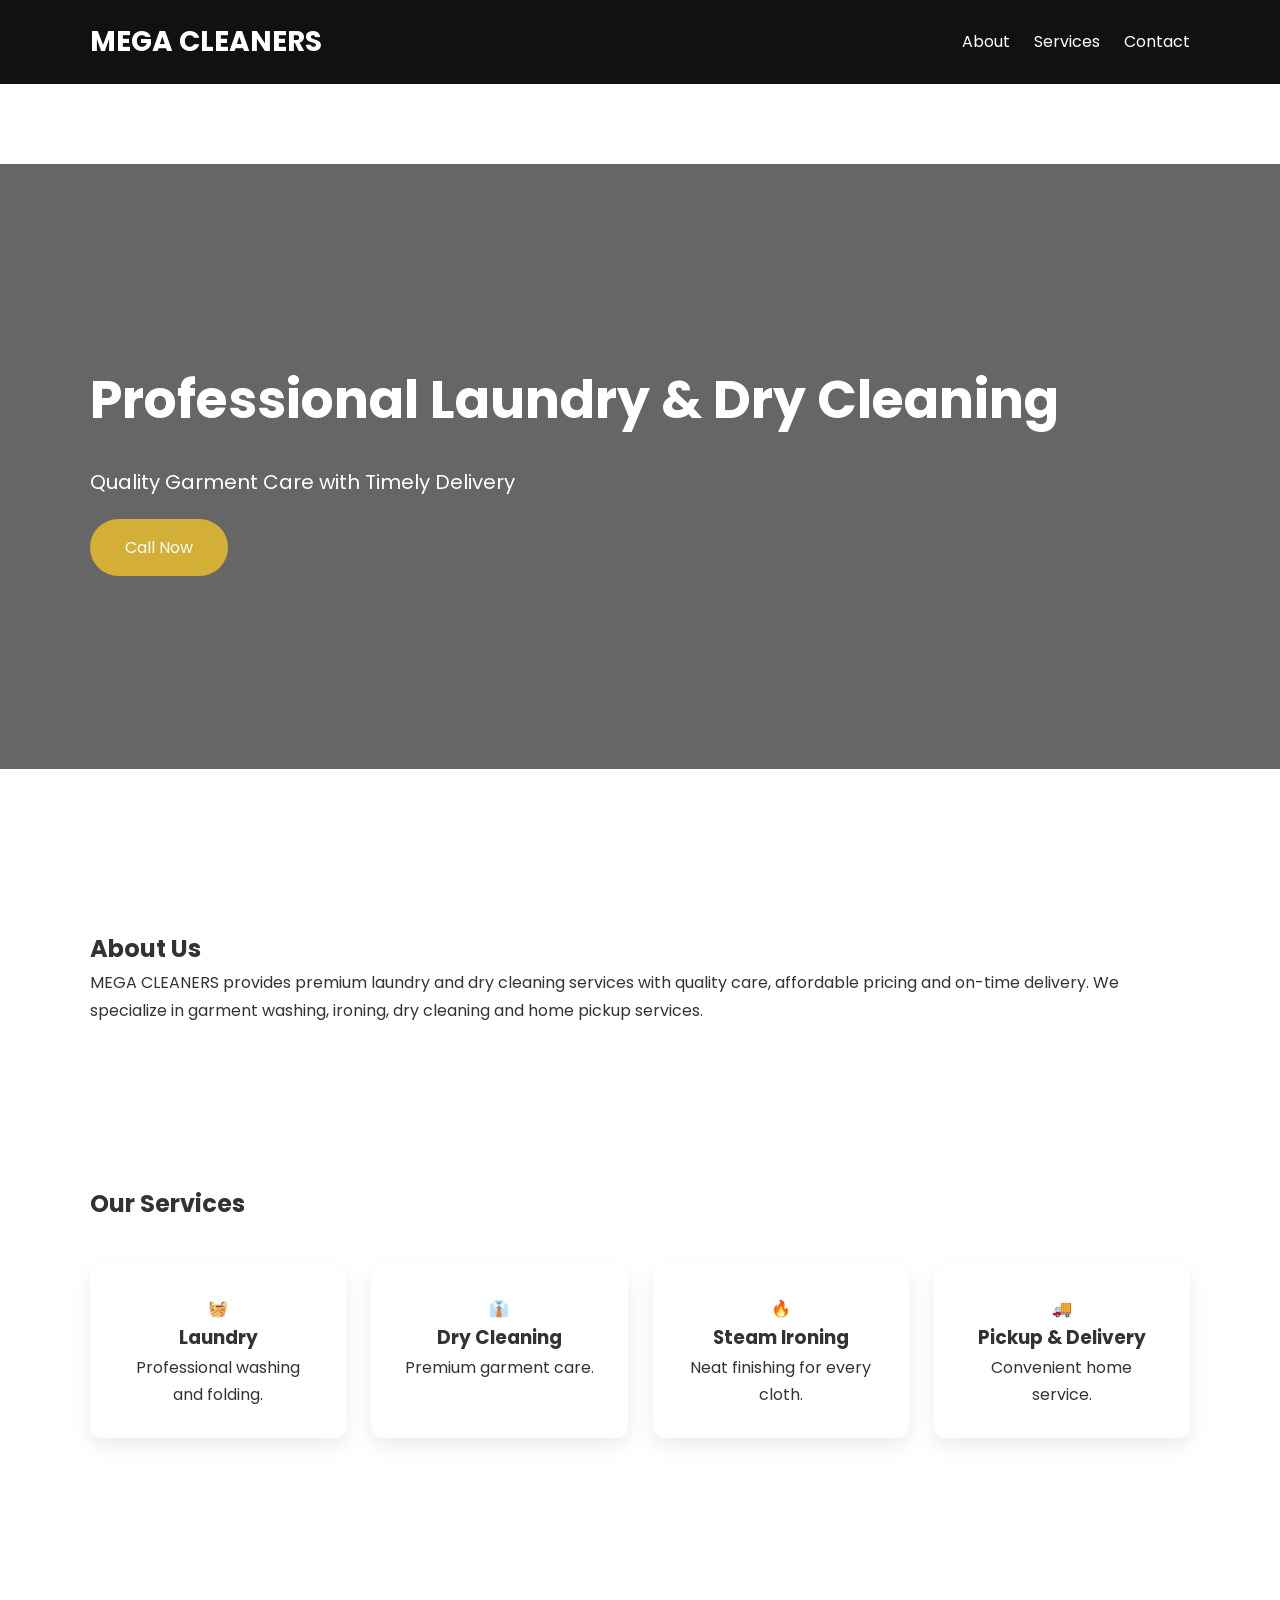
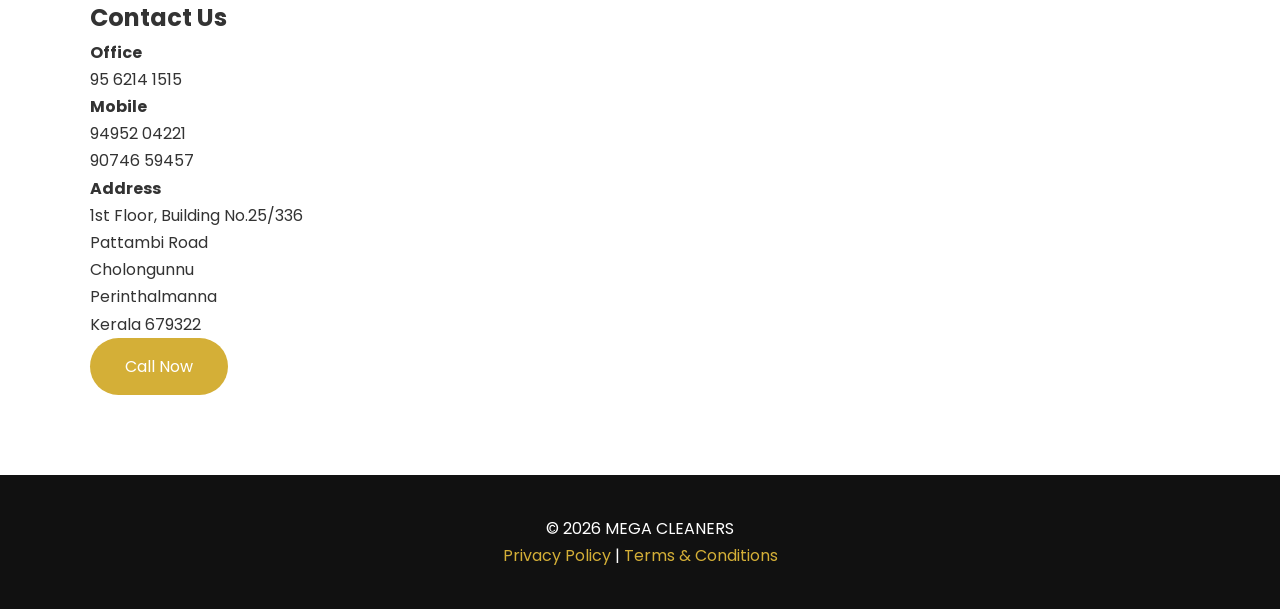
==== index.html @ 9e82a459 "initial commit" ====
<!DOCTYPE html>
<html lang="en">
<head>
<meta charset="UTF-8">
<meta name="viewport" content="width=device-width, initial-scale=1.0">

<title>MEGA CLEANERS | Laundry & Dry Cleaning</title>

<meta name="description" content="Professional Laundry and Dry Cleaning Services in Perinthalmanna, Kerala.">

<link rel="stylesheet" href="style.css">

<link rel="preconnect" href="https://fonts.googleapis.com">
<link href="https://fonts.googleapis.com/css2?family=Poppins:wght@300;400;500;600;700&display=swap" rel="stylesheet">

</head>

<body>

<header>

<div class="container nav">

<div class="logo">
MEGA CLEANERS
</div>

<nav>

<a href="#about">About</a>

<a href="#services">Services</a>

<a href="#contact">Contact</a>

</nav>

</div>

</header>

<section class="hero">

<div class="overlay">

<div class="container">

<h1>Professional Laundry & Dry Cleaning</h1>

<p>
Quality Garment Care with Timely Delivery
</p>

<a href="tel:+919495204221" class="btn">
Call Now
</a>

</div>

</div>

</section>

<section id="about">

<div class="container">

<h2>About Us</h2>

<p>

MEGA CLEANERS provides premium laundry and dry cleaning services with quality care, affordable pricing and on-time delivery.

We specialize in garment washing, ironing, dry cleaning and home pickup services.

</p>

</div>

</section>

<section id="services">

<div class="container">

<h2>Our Services</h2>

<div class="cards">

<div class="card">
🧺
<h3>Laundry</h3>
<p>Professional washing and folding.</p>
</div>

<div class="card">
👔
<h3>Dry Cleaning</h3>
<p>Premium garment care.</p>
</div>

<div class="card">
🔥
<h3>Steam Ironing</h3>
<p>Neat finishing for every cloth.</p>
</div>

<div class="card">
🚚
<h3>Pickup & Delivery</h3>
<p>Convenient home service.</p>
</div>

</div>

</div>

</section>

<section id="contact">

<div class="container">

<h2>Contact Us</h2>

<p>

<b>Office</b><br>

95 6214 1515

</p>

<p>

<b>Mobile</b><br>

94952 04221<br>
90746 59457

</p>

<p>

<b>Address</b><br>

1st Floor, Building No.25/336<br>

Pattambi Road<br>

Cholongunnu<br>

Perinthalmanna<br>

Kerala 679322

</p>

<a class="btn" href="tel:+919495204221">
Call Now
</a>

</div>

</section>

<footer>

<div class="container">

<p>

© 2026 MEGA CLEANERS

</p>

<p>

<a href="privacy.html">Privacy Policy</a>

|

<a href="terms.html">Terms & Conditions</a>

</p>

</div>

</footer>

<script src="script.js"></script>

</body>

</html>
---- style.css ----
*{
margin:0;
padding:0;
box-sizing:border-box;
}

body{

font-family:Poppins,sans-serif;

line-height:1.7;

color:#333;

}

header{

background:#111;

padding:18px;

}

.nav{

display:flex;

justify-content:space-between;

align-items:center;

}

.container{

width:90%;

max-width:1100px;

margin:auto;

}

.logo{

font-size:28px;

font-weight:700;

color:#fff;

}

nav a{

margin-left:20px;

color:#fff;

text-decoration:none;

}

.hero{

height:85vh;

background:url('assets/hero.jpg') center/cover;

}

.overlay{

background:rgba(0,0,0,.6);

height:100%;

display:flex;

align-items:center;

}

.hero h1{

font-size:52px;

color:white;

}

.hero p{

font-size:20px;

color:white;

margin:20px 0;

}

.btn{

background:#D4AF37;

padding:15px 35px;

color:white;

text-decoration:none;

border-radius:40px;

display:inline-block;

}

section{

padding:80px 0;

}

.cards{

display:grid;

grid-template-columns:repeat(auto-fit,minmax(220px,1fr));

gap:25px;

margin-top:40px;

}

.card{

background:#fff;

padding:30px;

border-radius:12px;

box-shadow:0 8px 20px rgba(0,0,0,.08);

text-align:center;

}

footer{

background:#111;

color:white;

padding:40px;

text-align:center;

}

footer a{

color:#D4AF37;

text-decoration:none;

}*{
margin:0;
padding:0;
box-sizing:border-box;
}

body{

font-family:Poppins,sans-serif;

line-height:1.7;

color:#333;

}

header{

background:#111;

padding:18px;

}

.nav{

display:flex;

justify-content:space-between;

align-items:center;

}

.container{

width:90%;

max-width:1100px;

margin:auto;

}

.logo{

font-size:28px;

font-weight:700;

color:#fff;

}

nav a{

margin-left:20px;

color:#fff;

text-decoration:none;

}

.hero{

height:85vh;

background:url('assets/hero.jpg') center/cover;

}

.overlay{

background:rgba(0,0,0,.6);

height:100%;

display:flex;

align-items:center;

}

.hero h1{

font-size:52px;

color:white;

}

.hero p{

font-size:20px;

color:white;

margin:20px 0;

}

.btn{

background:#D4AF37;

padding:15px 35px;

color:white;

text-decoration:none;

border-radius:40px;

display:inline-block;

}

section{

padding:80px 0;

}

.cards{

display:grid;

grid-template-columns:repeat(auto-fit,minmax(220px,1fr));

gap:25px;

margin-top:40px;

}

.card{

background:#fff;

padding:30px;

border-radius:12px;

box-shadow:0 8px 20px rgba(0,0,0,.08);

text-align:center;

}

footer{

background:#111;

color:white;

padding:40px;

text-align:center;

}

footer a{

color:#D4AF37;

text-decoration:none;

}
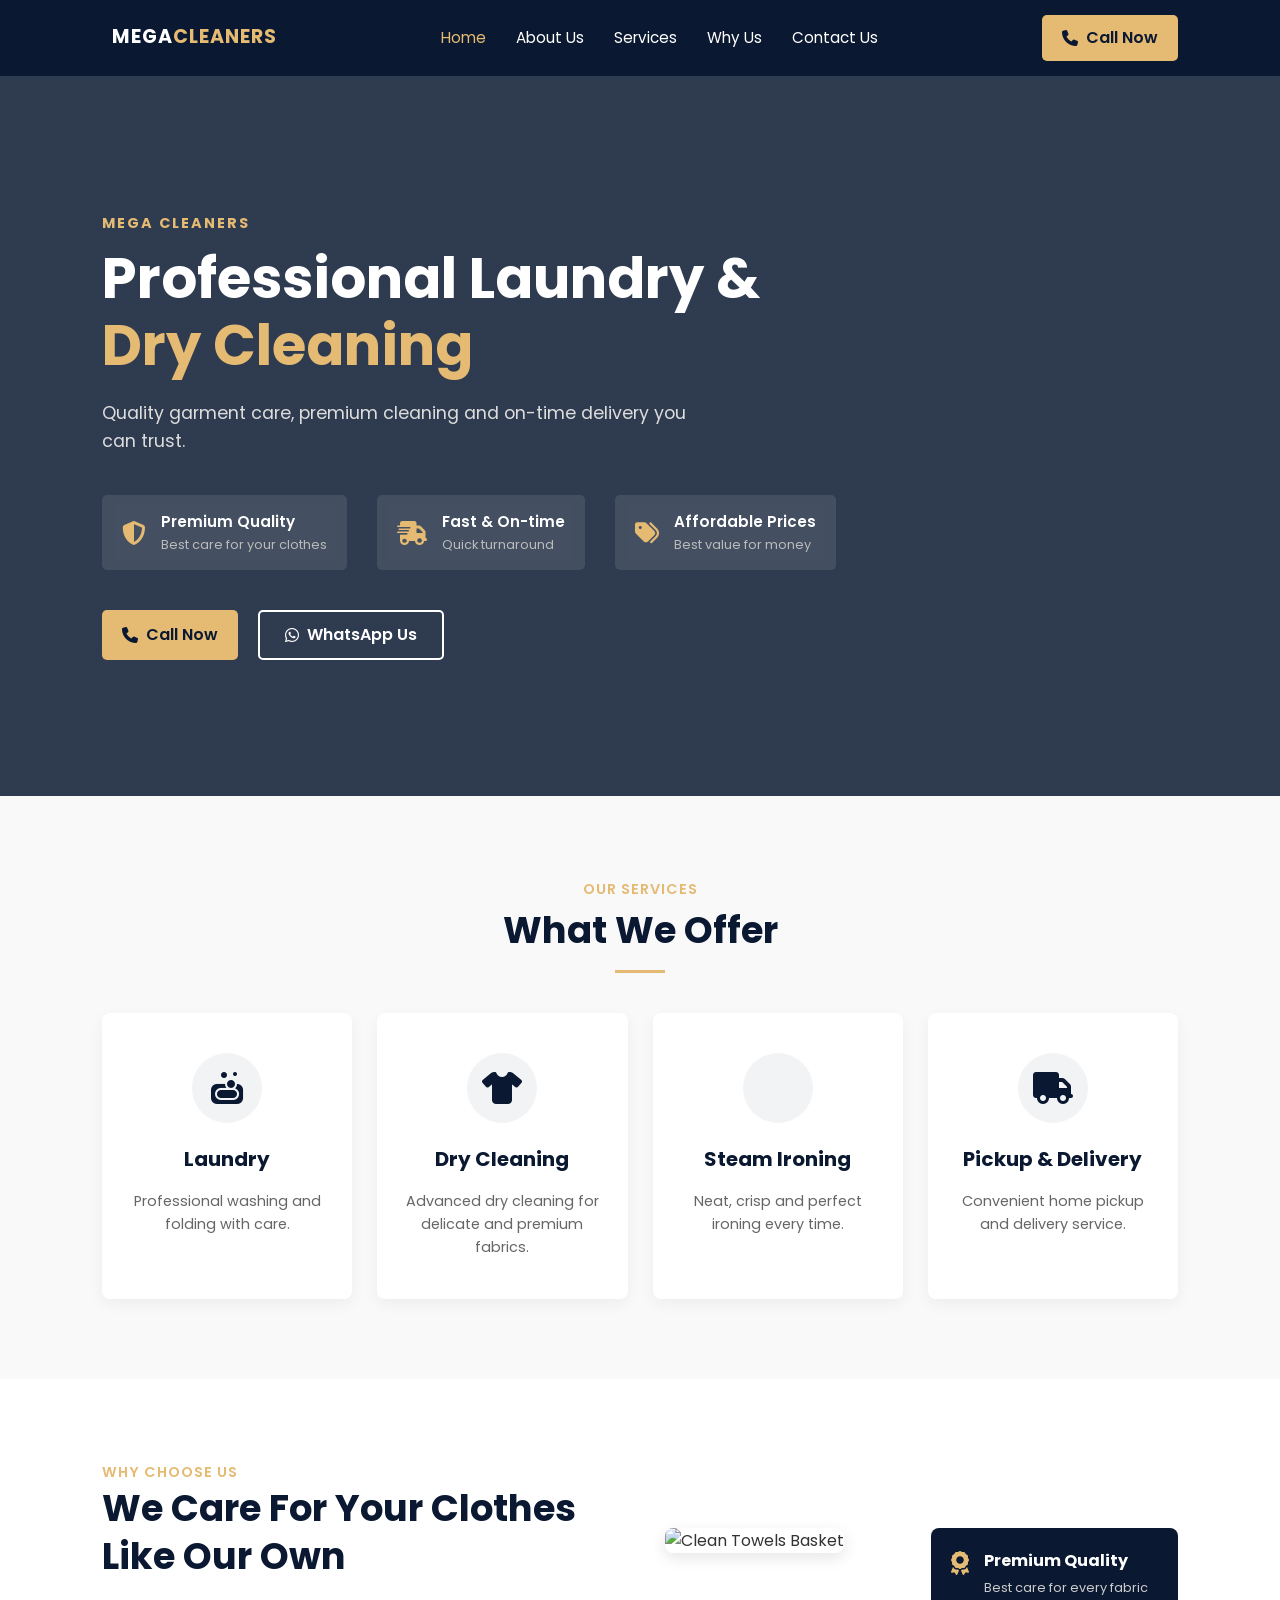
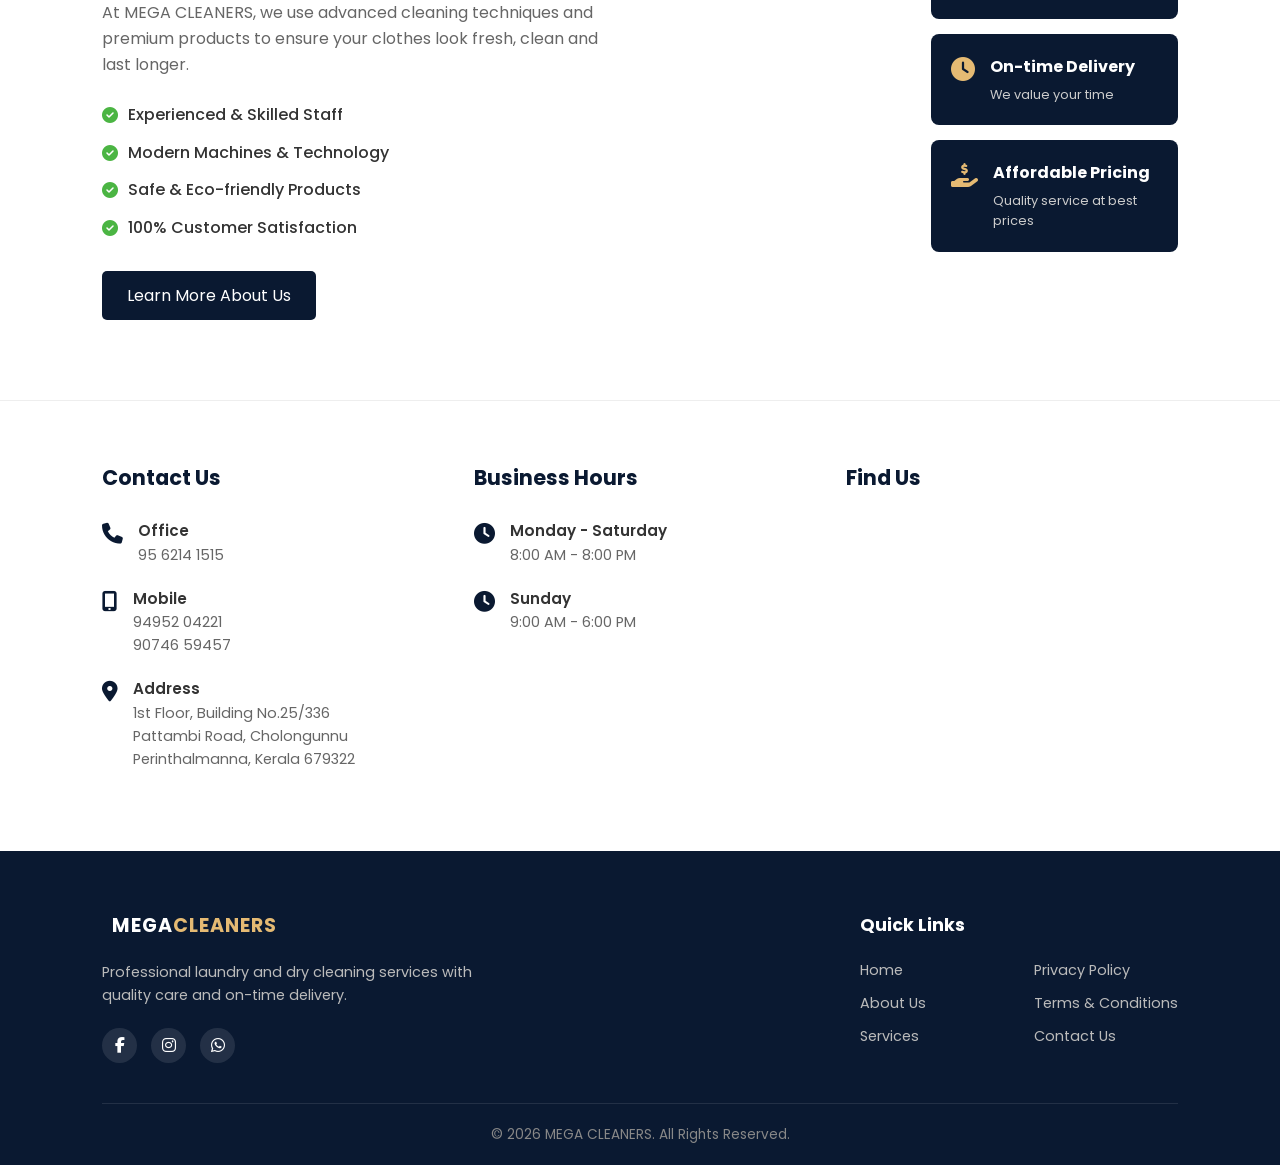
==== commit 83478816: "Update index.html" ====
--- a/index.html
+++ b/index.html
@@ -1,195 +1,742 @@
 <!DOCTYPE html>
 <html lang="en">
 <head>
-<meta charset="UTF-8">
-<meta name="viewport" content="width=device-width, initial-scale=1.0">
-
-<title>MEGA CLEANERS | Laundry & Dry Cleaning</title>
-
-<meta name="description" content="Professional Laundry and Dry Cleaning Services in Perinthalmanna, Kerala.">
-
-<link rel="stylesheet" href="style.css">
-
-<link rel="preconnect" href="https://fonts.googleapis.com">
-<link href="https://fonts.googleapis.com/css2?family=Poppins:wght@300;400;500;600;700&display=swap" rel="stylesheet">
-
+    <meta charset="UTF-8">
+    <meta name="viewport" content="width=device-width, initial-scale=1.0">
+    <title>MEGA CLEANERS - Professional Laundry & Dry Cleaning</title>
+    <link rel="stylesheet" href="https://cdnjs.cloudflare.com/ajax/libs/font-awesome/6.4.0/css/all.min.css">
+    <link href="https://fonts.googleapis.com/css2?family=Poppins:wght@300;400;600;700&display=swap" rel="stylesheet">
+    
+    <style>
+        /* --- CSS Reset & Variables --- */
+        * {
+            margin: 0;
+            padding: 0;
+            box-sizing: border-box;
+            font-family: 'Poppins', sans-serif;
+        }
+
+        :root {
+            --primary-blue: #0A1931;
+            --accent-gold: #E5BA73;
+            --accent-gold-hover: #cfa560;
+            --text-dark: #333333;
+            --text-light: #666666;
+            --bg-light: #F9F9F9;
+            --white: #FFFFFF;
+        }
+
+        body {
+            color: var(--text-dark);
+            background-color: var(--white);
+            line-height: 1.6;
+        }
+
+        a {
+            text-decoration: none;
+            color: inherit;
+        }
+
+        /* --- Header / Navigation --- */
+        header {
+            background-color: var(--primary-blue);
+            display: flex;
+            justify-content: space-between;
+            align-items: center;
+            padding: 15px 8%;
+            position: sticky;
+            top: 0;
+            z-index: 1000;
+        }
+
+        .logo {
+            display: flex;
+            align-items: center;
+            color: var(--white);
+            font-weight: 700;
+            font-size: 1.2rem;
+            letter-spacing: 1px;
+        }
+
+        .logo i {
+            font-size: 2rem;
+            color: var(--accent-gold);
+            margin-right: 10px;
+        }
+
+        .logo span {
+            color: var(--accent-gold);
+        }
+
+        nav ul {
+            display: flex;
+            list-style: none;
+        }
+
+        nav ul li {
+            margin: 0 15px;
+        }
+
+        nav ul li a {
+            color: var(--white);
+            font-size: 0.95rem;
+            transition: color 0.3s;
+        }
+
+        nav ul li a:hover, nav ul li a.active {
+            color: var(--accent-gold);
+        }
+
+        .btn-call {
+            background-color: var(--accent-gold);
+            color: var(--primary-blue);
+            padding: 10px 20px;
+            border-radius: 5px;
+            font-weight: 600;
+            display: flex;
+            align-items: center;
+            gap: 8px;
+            transition: background 0.3s;
+        }
+
+        .btn-call:hover {
+            background-color: var(--accent-gold-hover);
+        }
+
+        /* --- Hero Section --- */
+        .hero {
+            background: linear-gradient(rgba(10, 25, 49, 0.85), rgba(10, 25, 49, 0.85)), 
+                        url('https://images.unsplash.com/photo-1545173168-9f1947e8b94b?auto=format&fit=crop&w=1920&q=80') no-repeat center center/cover;
+            padding: 100px 8%;
+            color: var(--white);
+            display: flex;
+            flex-direction: column;
+            justify-content: center;
+            min-height: 80vh;
+        }
+
+        .hero h3 {
+            color: var(--accent-gold);
+            text-transform: uppercase;
+            font-size: 0.9rem;
+            letter-spacing: 2px;
+            margin-bottom: 10px;
+        }
+
+        .hero h1 {
+            font-size: 3.5rem;
+            font-weight: 700;
+            line-height: 1.2;
+            margin-bottom: 20px;
+        }
+
+        .hero h1 span {
+            color: var(--accent-gold);
+        }
+
+        .hero p {
+            max-width: 600px;
+            font-size: 1.1rem;
+            margin-bottom: 40px;
+            color: #dddddd;
+        }
+
+        .hero-features {
+            display: flex;
+            gap: 30px;
+            margin-bottom: 40px;
+            flex-wrap: wrap;
+        }
+
+        .h-feat-item {
+            display: flex;
+            align-items: center;
+            gap: 15px;
+            background: rgba(255, 255, 255, 0.1);
+            padding: 15px 20px;
+            border-radius: 5px;
+            backdrop-filter: blur(5px);
+        }
+
+        .h-feat-item i {
+            color: var(--accent-gold);
+            font-size: 1.5rem;
+        }
+
+        .h-feat-text h4 {
+            font-size: 0.95rem;
+            font-weight: 600;
+        }
+
+        .h-feat-text p {
+            font-size: 0.8rem;
+            margin: 0;
+            color: #bbb;
+        }
+
+        .hero-buttons {
+            display: flex;
+            gap: 20px;
+            flex-wrap: wrap;
+        }
+
+        .btn-whatsapp {
+            background: transparent;
+            border: 2px solid var(--white);
+            color: var(--white);
+            padding: 10px 25px;
+            border-radius: 5px;
+            font-weight: 600;
+            display: flex;
+            align-items: center;
+            gap: 8px;
+            transition: all 0.3s;
+        }
+
+        .btn-whatsapp:hover {
+            background: var(--white);
+            color: var(--primary-blue);
+        }
+
+        /* --- Services Section --- */
+        .services-section {
+            padding: 80px 8%;
+            background-color: var(--bg-light);
+            text-align: center;
+        }
+
+        .section-tag {
+            color: var(--accent-gold);
+            text-transform: uppercase;
+            font-size: 0.9rem;
+            font-weight: 600;
+            letter-spacing: 1px;
+        }
+
+        .section-title {
+            font-size: 2.3rem;
+            color: var(--primary-blue);
+            margin-bottom: 40px;
+            position: relative;
+        }
+
+        .section-title::after {
+            content: '';
+            display: block;
+            width: 50px;
+            height: 3px;
+            background: var(--accent-gold);
+            margin: 10px auto 0 auto;
+        }
+
+        .services-grid {
+            display: grid;
+            grid-template-columns: repeat(auto-fit, minmax(220px, 1fr));
+            gap: 25px;
+        }
+
+        .service-card {
+            background: var(--white);
+            padding: 40px 20px;
+            border-radius: 8px;
+            box-shadow: 0 5px 15px rgba(0,0,0,0.05);
+            transition: transform 0.3s, box-shadow 0.3s;
+        }
+
+        .service-card:hover {
+            transform: translateY(-5px);
+            box-shadow: 0 10px 25px rgba(0,0,0,0.1);
+        }
+
+        .service-icon {
+            width: 70px;
+            height: 70px;
+            background: rgba(10, 25, 49, 0.05);
+            border-radius: 50%;
+            display: flex;
+            align-items: center;
+            justify-content: center;
+            margin: 0 auto 20px auto;
+        }
+
+        .service-icon i {
+            font-size: 2rem;
+            color: var(--primary-blue);
+        }
+
+        .service-card h3 {
+            font-size: 1.25rem;
+            margin-bottom: 15px;
+            color: var(--primary-blue);
+        }
+
+        .service-card p {
+            font-size: 0.9rem;
+            color: var(--text-light);
+        }
+
+        /* --- Why Choose Us Section --- */
+        .why-choose-us {
+            padding: 80px 8%;
+            display: grid;
+            grid-template-columns: 1fr 1fr;
+            gap: 50px;
+            align-items: center;
+        }
+
+        .wcu-left h2 {
+            font-size: 2.3rem;
+            color: var(--primary-blue);
+            margin-bottom: 20px;
+            line-height: 1.3;
+        }
+
+        .wcu-left p.description {
+            color: var(--text-light);
+            margin-bottom: 25px;
+        }
+
+        .wcu-checklist {
+            list-style: none;
+            margin-bottom: 30px;
+        }
+
+        .wcu-checklist li {
+            margin-bottom: 12px;
+            display: flex;
+            align-items: center;
+            gap: 10px;
+            font-weight: 500;
+        }
+
+        .wcu-checklist li i {
+            color: #4BB543;
+        }
+
+        .btn-dark {
+            background-color: var(--primary-blue);
+            color: var(--white);
+            padding: 12px 25px;
+            border-radius: 5px;
+            display: inline-block;
+            transition: opacity 0.3s;
+        }
+
+        .btn-dark:hover {
+            opacity: 0.9;
+        }
+
+        .wcu-right {
+            display: grid;
+            grid-template-columns: 1fr 1fr;
+            gap: 20px;
+        }
+
+        .wcu-image img {
+            width: 100%;
+            border-radius: 8px;
+            box-shadow: 0 5px 15px rgba(0,0,0,0.1);
+        }
+
+        .wcu-features-list {
+            display: flex;
+            flex-direction: column;
+            gap: 15px;
+        }
+
+        .wcu-feat-card {
+            background: var(--primary-blue);
+            color: var(--white);
+            padding: 20px;
+            border-radius: 8px;
+            display: flex;
+            align-items: flex-start;
+            gap: 15px;
+        }
+
+        .wcu-feat-card i {
+            color: var(--accent-gold);
+            font-size: 1.5rem;
+            margin-top: 3px;
+        }
+
+        .wcu-feat-card h4 {
+            font-size: 1rem;
+            margin-bottom: 5px;
+        }
+
+        .wcu-feat-card p {
+            font-size: 0.8rem;
+            color: #ccc;
+        }
+
+        /* --- Info Grid (Contact, Hours, Map) --- */
+        .info-section {
+            padding: 60px 8%;
+            border-top: 1px solid #eeeeee;
+            display: grid;
+            grid-template-columns: repeat(auto-fit, minmax(280px, 1fr));
+            gap: 40px;
+        }
+
+        .info-box h3 {
+            font-size: 1.3rem;
+            color: var(--primary-blue);
+            margin-bottom: 25px;
+        }
+
+        .info-item {
+            display: flex;
+            align-items: flex-start;
+            gap: 15px;
+            margin-bottom: 20px;
+        }
+
+        .info-item i {
+            color: var(--primary-blue);
+            font-size: 1.3rem;
+            margin-top: 4px;
+        }
+
+        .info-text h4 {
+            font-size: 0.95rem;
+            font-weight: 600;
+        }
+
+        .info-text p {
+            font-size: 0.9rem;
+            color: var(--text-light);
+            white-space: pre-line;
+        }
+
+        .map-container iframe {
+            width: 100%;
+            height: 200px;
+            border: 0;
+            border-radius: 8px;
+        }
+
+        /* --- Footer --- */
+        footer {
+            background-color: var(--primary-blue);
+            color: var(--white);
+            padding: 60px 8% 20px 8%;
+        }
+
+        .footer-top {
+            display: flex;
+            justify-content: space-between;
+            align-items: flex-start;
+            flex-wrap: wrap;
+            gap: 40px;
+            border-bottom: 1px solid rgba(255,255,255,0.1);
+            padding-bottom: 40px;
+        }
+
+        .footer-about {
+            max-width: 400px;
+        }
+
+        .footer-about p {
+            font-size: 0.9rem;
+            color: #bbb;
+            margin: 20px 0;
+        }
+
+        .social-icons a {
+            display: inline-flex;
+            align-items: center;
+            justify-content: center;
+            width: 35px;
+            height: 35px;
+            background: rgba(255,255,255,0.1);
+            border-radius: 50%;
+            margin-right: 10px;
+            transition: background 0.3s;
+        }
+
+        .social-icons a:hover {
+            background: var(--accent-gold);
+            color: var(--primary-blue);
+        }
+
+        .footer-links h4 {
+            font-size: 1.1rem;
+            margin-bottom: 20px;
+            color: var(--white);
+        }
+
+        .footer-links-grid {
+            display: grid;
+            grid-template-columns: 1fr 1fr;
+            gap: 10px 30px;
+        }
+
+        .footer-links-grid a {
+            font-size: 0.9rem;
+            color: #bbb;
+            transition: color 0.3s;
+        }
+
+        .footer-links-grid a:hover {
+            color: var(--accent-gold);
+        }
+
+        .footer-bottom {
+            text-align: center;
+            padding-top: 20px;
+            font-size: 0.85rem;
+            color: #888888;
+        }
+
+        /* --- Responsive Styles --- */
+        @media (max-width: 992px) {
+            .why-choose-us {
+                grid-template-columns: 1fr;
+            }
+            .hero h1 {
+                font-size: 2.8rem;
+            }
+        }
+
+        @media (max-width: 768px) {
+            header {
+                flex-direction: column;
+                gap: 15px;
+                padding: 20px;
+            }
+            nav ul {
+                flex-wrap: wrap;
+                justify-content: center;
+                gap: 10px 0;
+            }
+            .hero {
+                padding: 60px 5%;
+            }
+            .wcu-right {
+                grid-template-columns: 1fr;
+            }
+        }
+    </style>
 </head>
-
 <body>
 
-<header>
-
-<div class="container nav">
-
-<div class="logo">
-MEGA CLEANERS
-</div>
-
-<nav>
-
-<a href="#about">About</a>
-
-<a href="#services">Services</a>
-
-<a href="#contact">Contact</a>
-
-</nav>
-
-</div>
-
-</header>
-
-<section class="hero">
-
-<div class="overlay">
-
-<div class="container">
-
-<h1>Professional Laundry & Dry Cleaning</h1>
-
-<p>
-Quality Garment Care with Timely Delivery
-</p>
-
-<a href="tel:+919495204221" class="btn">
-Call Now
-</a>
-
-</div>
-
-</div>
-
-</section>
-
-<section id="about">
-
-<div class="container">
-
-<h2>About Us</h2>
-
-<p>
-
-MEGA CLEANERS provides premium laundry and dry cleaning services with quality care, affordable pricing and on-time delivery.
-
-We specialize in garment washing, ironing, dry cleaning and home pickup services.
-
-</p>
-
-</div>
-
-</section>
-
-<section id="services">
-
-<div class="container">
-
-<h2>Our Services</h2>
-
-<div class="cards">
-
-<div class="card">
-🧺
-<h3>Laundry</h3>
-<p>Professional washing and folding.</p>
-</div>
-
-<div class="card">
-👔
-<h3>Dry Cleaning</h3>
-<p>Premium garment care.</p>
-</div>
-
-<div class="card">
-🔥
-<h3>Steam Ironing</h3>
-<p>Neat finishing for every cloth.</p>
-</div>
-
-<div class="card">
-🚚
-<h3>Pickup & Delivery</h3>
-<p>Convenient home service.</p>
-</div>
-
-</div>
-
-</div>
-
-</section>
-
-<section id="contact">
-
-<div class="container">
-
-<h2>Contact Us</h2>
-
-<p>
-
-<b>Office</b><br>
-
-95 6214 1515
-
-</p>
-
-<p>
-
-<b>Mobile</b><br>
-
-94952 04221<br>
-90746 59457
-
-</p>
-
-<p>
-
-<b>Address</b><br>
-
-1st Floor, Building No.25/336<br>
-
-Pattambi Road<br>
-
-Cholongunnu<br>
-
-Perinthalmanna<br>
-
-Kerala 679322
-
-</p>
-
-<a class="btn" href="tel:+919495204221">
-Call Now
-</a>
-
-</div>
-
-</section>
-
-<footer>
-
-<div class="container">
-
-<p>
-
-© 2026 MEGA CLEANERS
-
-</p>
-
-<p>
-
-<a href="privacy.html">Privacy Policy</a>
-
-|
-
-<a href="terms.html">Terms & Conditions</a>
-
-</p>
-
-</div>
-
-</footer>
-
-<script src="script.js"></script>
-
+    <header>
+        <div class="logo">
+            <i class="fa-solid fa-washing-machine"></i> MEGA <span>CLEANERS</span>
+        </div>
+        <nav>
+            <ul>
+                <li><a href="#" class="active">Home</a></li>
+                <li><a href="#">About Us</a></li>
+                <li><a href="#">Services</a></li>
+                <li><a href="#">Why Us</a></li>
+                <li><a href="#">Contact Us</a></li>
+            </ul>
+        </nav>
+        <a href="tel:9562141515" class="btn-call">
+            <i class="fa-solid fa-phone"></i> Call Now
+        </a>
+    </header>
+
+    <section class="hero">
+        <h3>MEGA CLEANERS</h3>
+        <h1>Professional Laundry &<br><span>Dry Cleaning</span></h1>
+        <p>Quality garment care, premium cleaning and on-time delivery you can trust.</p>
+        
+        <div class="hero-features">
+            <div class="h-feat-item">
+                <i class="fa-solid fa-shield-halved"></i>
+                <div class="h-feat-text">
+                    <h4>Premium Quality</h4>
+                    <p>Best care for your clothes</p>
+                </div>
+            </div>
+            <div class="h-feat-item">
+                <i class="fa-solid fa-truck-fast"></i>
+                <div class="h-feat-text">
+                    <h4>Fast & On-time</h4>
+                    <p>Quick turnaround</p>
+                </div>
+            </div>
+            <div class="h-feat-item">
+                <i class="fa-solid fa-tags"></i>
+                <div class="h-feat-text">
+                    <h4>Affordable Prices</h4>
+                    <p>Best value for money</p>
+                </div>
+            </div>
+        </div>
+
+        <div class="hero-buttons">
+            <a href="tel:9562141515" class="btn-call"><i class="fa-solid fa-phone"></i> Call Now</a>
+            <a href="https://wa.me/919495204221" target="_blank" class="btn-whatsapp"><i class="fa-brands fa-whatsapp"></i> WhatsApp Us</a>
+        </div>
+    </section>
+
+    <section class="services-section">
+        <span class="section-tag">Our Services</span>
+        <h2 class="section-title">What We Offer</h2>
+        
+        <div class="services-grid">
+            <div class="service-card">
+                <div class="service-icon"><i class="fa-solid fa-soap"></i></div>
+                <h3>Laundry</h3>
+                <p>Professional washing and folding with care.</p>
+            </div>
+            <div class="service-card">
+                <div class="service-icon"><i class="fa-solid fa-shirt"></i></div>
+                <h3>Dry Cleaning</h3>
+                <p>Advanced dry cleaning for delicate and premium fabrics.</p>
+            </div>
+            <div class="service-card">
+                <div class="service-icon"><i class="fa-solid fa-iron"></i></div>
+                <h3>Steam Ironing</h3>
+                <p>Neat, crisp and perfect ironing every time.</p>
+            </div>
+            <div class="service-card">
+                <div class="service-icon"><i class="fa-solid fa-truck"></i></div>
+                <h3>Pickup & Delivery</h3>
+                <p>Convenient home pickup and delivery service.</p>
+            </div>
+        </div>
+    </section>
+
+    <section class="why-choose-us">
+        <div class="wcu-left">
+            <span class="section-tag">Why Choose Us</span>
+            <h2>We Care For Your Clothes Like Our Own</h2>
+            <p class="description">At MEGA CLEANERS, we use advanced cleaning techniques and premium products to ensure your clothes look fresh, clean and last longer.</p>
+            <ul class="wcu-checklist">
+                <li><i class="fa-solid fa-circle-check"></i> Experienced & Skilled Staff</li>
+                <li><i class="fa-solid fa-circle-check"></i> Modern Machines & Technology</li>
+                <li><i class="fa-solid fa-circle-check"></i> Safe & Eco-friendly Products</li>
+                <li><i class="fa-solid fa-circle-check"></i> 100% Customer Satisfaction</li>
+            </ul>
+            <a href="#" class="btn-dark">Learn More About Us</a>
+        </div>
+        
+        <div class="wcu-right">
+            <div class="wcu-image">
+                <img src="https://images.unsplash.com/photo-1610557892470-55d9e80c0bce?auto=format&fit=crop&w=600&q=80" alt="Clean Towels Basket">
+            </div>
+            <div class="wcu-features-list">
+                <div class="wcu-feat-card">
+                    <i class="fa-solid fa-award"></i>
+                    <div>
+                        <h4>Premium Quality</h4>
+                        <p>Best care for every fabric</p>
+                    </div>
+                </div>
+                <div class="wcu-feat-card">
+                    <i class="fa-solid fa-clock"></i>
+                    <div>
+                        <h4>On-time Delivery</h4>
+                        <p>We value your time</p>
+                    </div>
+                </div>
+                <div class="wcu-feat-card">
+                    <i class="fa-solid fa-hand-holding-dollar"></i>
+                    <div>
+                        <h4>Affordable Pricing</h4>
+                        <p>Quality service at best prices</p>
+                    </div>
+                </div>
+            </div>
+        </div>
+    </section>
+
+    <section class="info-section">
+        <div class="info-box">
+            <h3>Contact Us</h3>
+            <div class="info-item">
+                <i class="fa-solid fa-phone"></i>
+                <div class="info-text">
+                    <h4>Office</h4>
+                    <p>95 6214 1515</p>
+                </div>
+            </div>
+            <div class="info-item">
+                <i class="fa-solid fa-mobile-screen-button"></i>
+                <div class="info-text">
+                    <h4>Mobile</h4>
+                    <p>94952 04221&#10;90746 59457</p>
+                </div>
+            </div>
+            <div class="info-item">
+                <i class="fa-solid fa-location-dot"></i>
+                <div class="info-text">
+                    <h4>Address</h4>
+                    <p>1st Floor, Building No.25/336&#10;Pattambi Road, Cholongunnu&#10;Perinthalmanna, Kerala 679322</p>
+                </div>
+            </div>
+        </div>
+
+        <div class="info-box">
+            <h3>Business Hours</h3>
+            <div class="info-item">
+                <i class="fa-solid fa-clock"></i>
+                <div class="info-text">
+                    <h4>Monday - Saturday</h4>
+                    <p>8:00 AM - 8:00 PM</p>
+                </div>
+            </div>
+            <div class="info-item">
+                <i class="fa-solid fa-clock"></i>
+                <div class="info-text">
+                    <h4>Sunday</h4>
+                    <p>9:00 AM - 6:00 PM</p>
+                </div>
+            </div>
+        </div>
+
+        <div class="info-box">
+            <h3>Find Us</h3>
+            <div class="map-container">
+                <iframe src="https://www.google.com/maps/embed?pb=!1m18!1m12!1m3!1d3916.634351610484!2d76.22000000000001!3d10.970000000000002!2m3!1f0!2f0!3f0!3m2!1i1024!2i768!4f13.1!3m3!1m2!1s0x0%3A0x0!2zMTDCsDU4JzEyLjAiTiA3NsKwMTMnMTIuMCJF!5e0!3m2!1sen!2sin!4v1625000000000!5m2!1sen!2sin" allowfullscreen="" loading="lazy"></iframe>
+            </div>
+        </div>
+    </section>
+
+    <footer>
+        <div class="footer-top">
+            <div class="footer-about">
+                <div class="logo">
+                    <i class="fa-solid fa-washing-machine"></i> MEGA <span>CLEANERS</span>
+                </div>
+                <p>Professional laundry and dry cleaning services with quality care and on-time delivery.</p>
+                <div class="social-icons">
+                    <a href="#"><i class="fa-brands fa-facebook-f"></i></a>
+                    <a href="#"><i class="fa-brands fa-instagram"></i></a>
+                    <a href="https://wa.me/919495204221"><i class="fa-brands fa-whatsapp"></i></a>
+                </div>
+            </div>
+            <div class="footer-links">
+                <h4>Quick Links</h4>
+                <div class="footer-links-grid">
+                    <a href="#">Home</a>
+                    <a href="#">Privacy Policy</a>
+                    <a href="#">About Us</a>
+                    <a href="#">Terms & Conditions</a>
+                    <a href="#">Services</a>
+                    <a href="#">Contact Us</a>
+                </div>
+            </div>
+        </div>
+        <div class="footer-bottom">
+            <p>&copy; 2026 MEGA CLEANERS. All Rights Reserved.</p>
+        </div>
+    </footer>
+
+    <script>
+        // Simple Interaction logic (optional)
+        document.querySelectorAll('nav a').forEach(anchor => {
+            anchor.addEventListener('click', function(e) {
+                // Remove active class from current and add to clicked
+                document.querySelector('nav a.active').classList.remove('active');
+                this.classList.add('active');
+            });
+        });
+    </script>
 </body>
-
-</html>+</html>
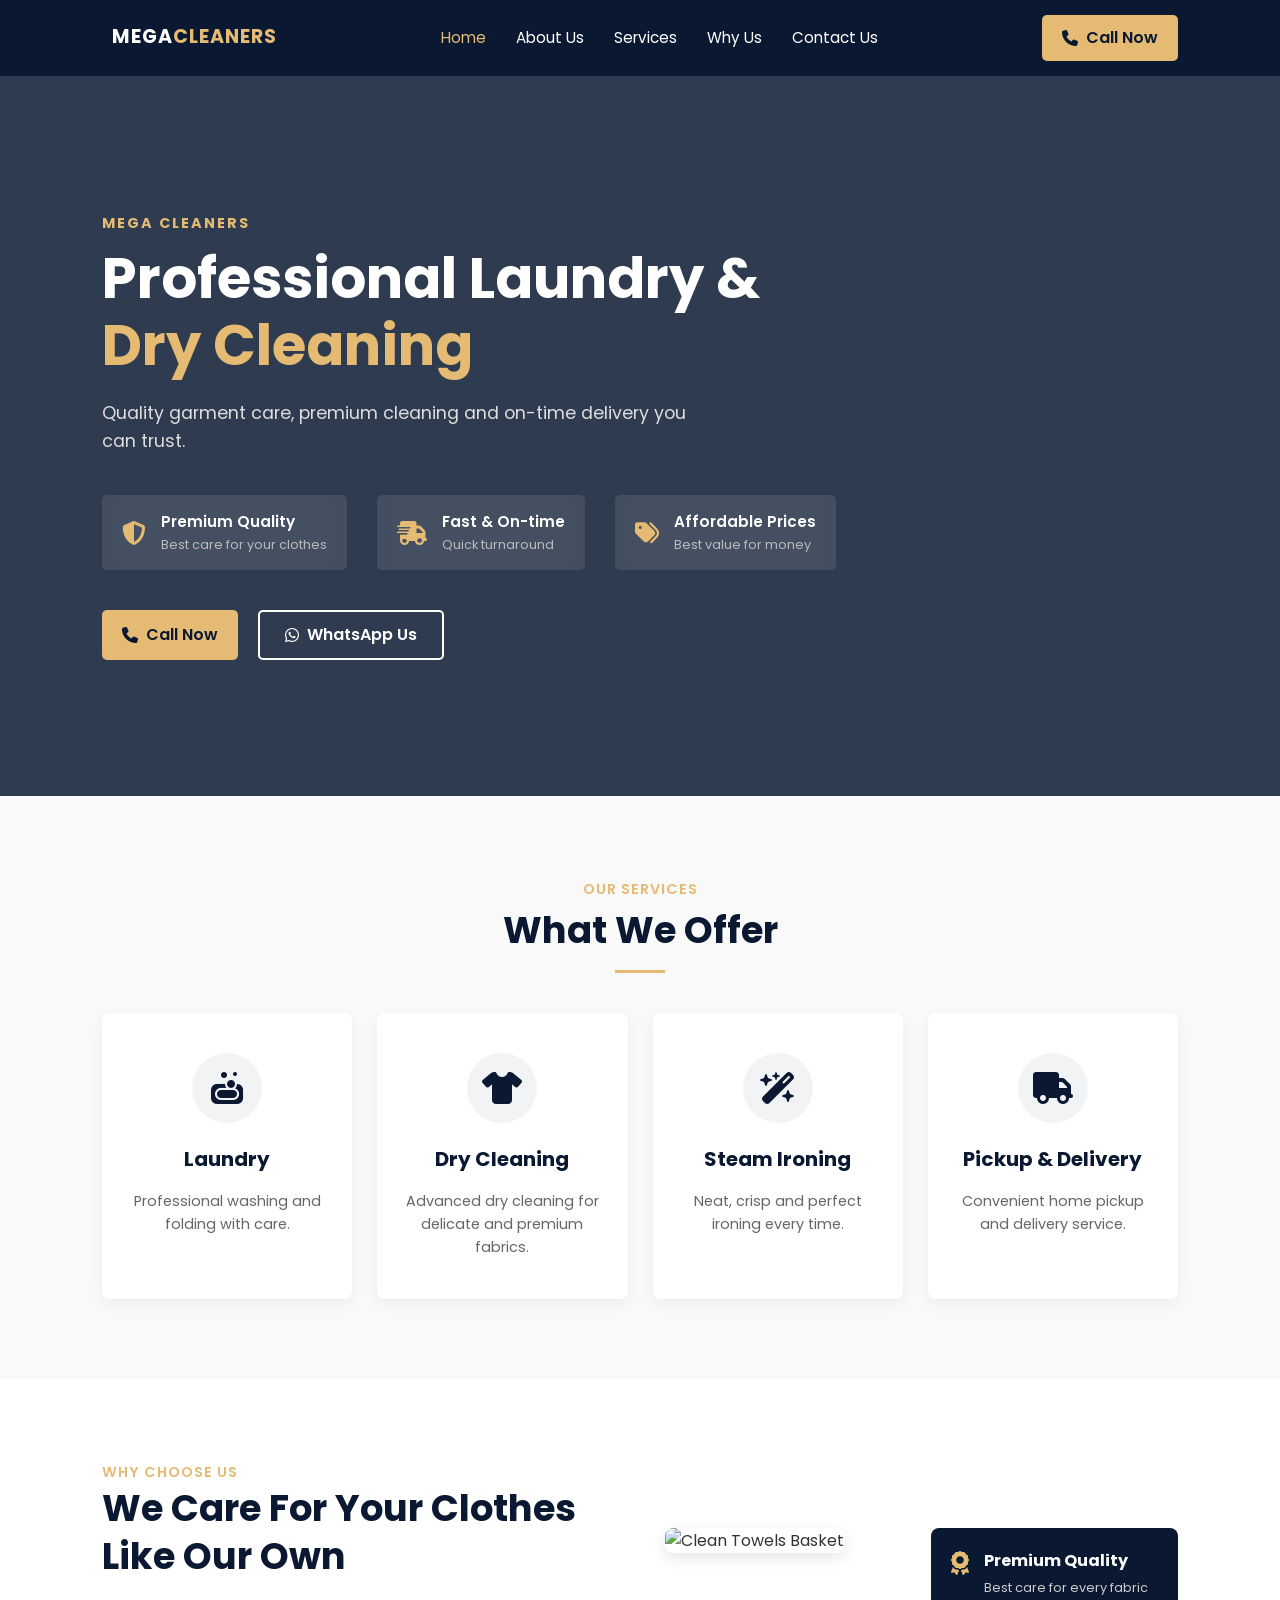
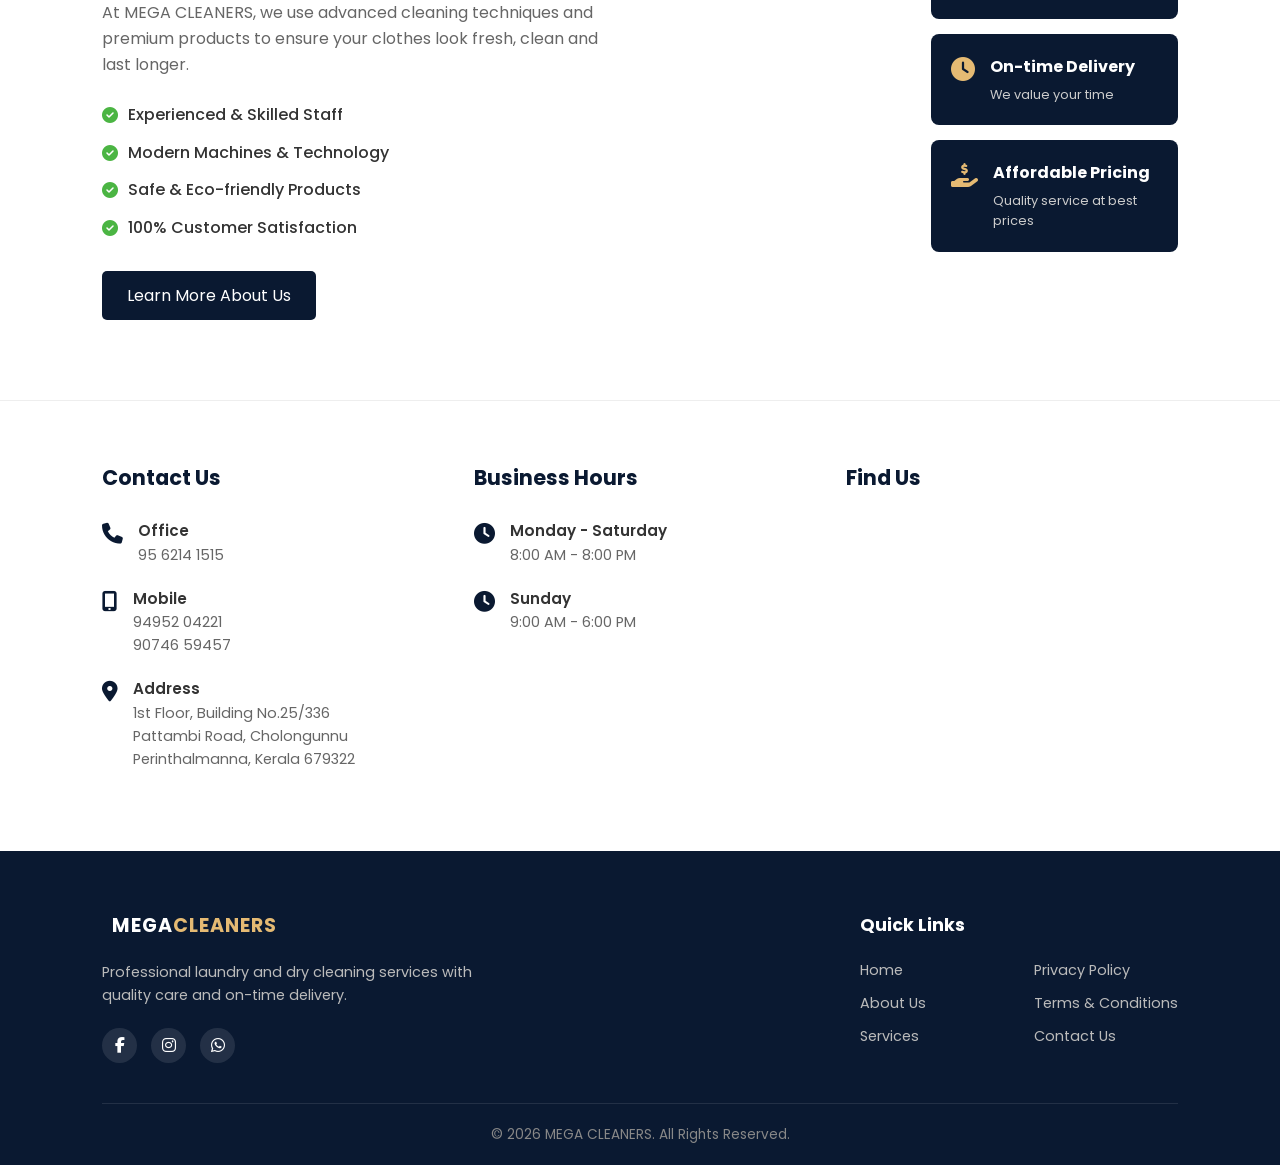
==== commit 0fcc5163: "Update index.html" ====
--- a/index.html
+++ b/index.html
@@ -573,8 +573,7 @@
             <a href="https://wa.me/919495204221" target="_blank" class="btn-whatsapp"><i class="fa-brands fa-whatsapp"></i> WhatsApp Us</a>
         </div>
     </section>
-
-    <section class="services-section">
+<section class="services-section">
         <span class="section-tag">Our Services</span>
         <h2 class="section-title">What We Offer</h2>
         
@@ -590,7 +589,7 @@
                 <p>Advanced dry cleaning for delicate and premium fabrics.</p>
             </div>
             <div class="service-card">
-                <div class="service-icon"><i class="fa-solid fa-iron"></i></div>
+                <div class="service-icon"><i class="fa-solid fa-wand-magic-sparkles"></i></div>
                 <h3>Steam Ironing</h3>
                 <p>Neat, crisp and perfect ironing every time.</p>
             </div>
@@ -601,7 +600,6 @@
             </div>
         </div>
     </section>
-
     <section class="why-choose-us">
         <div class="wcu-left">
             <span class="section-tag">Why Choose Us</span>
